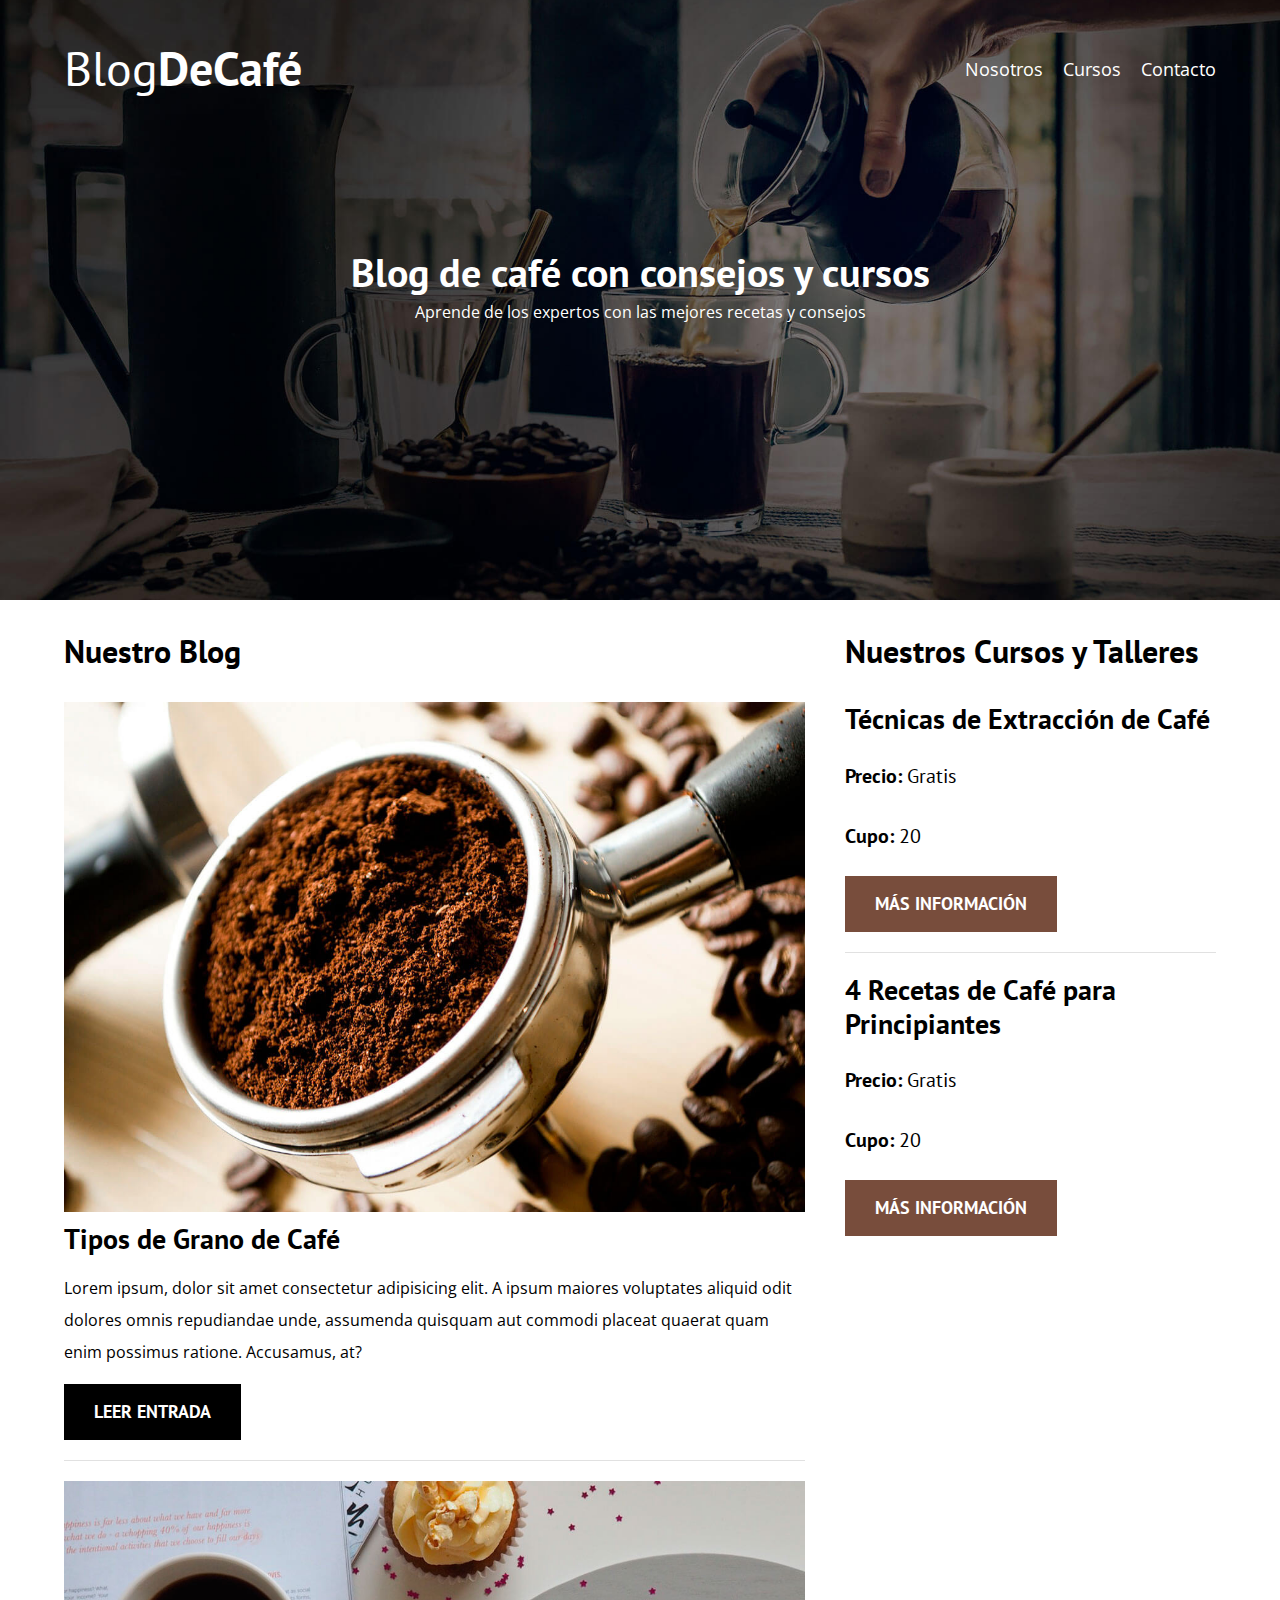
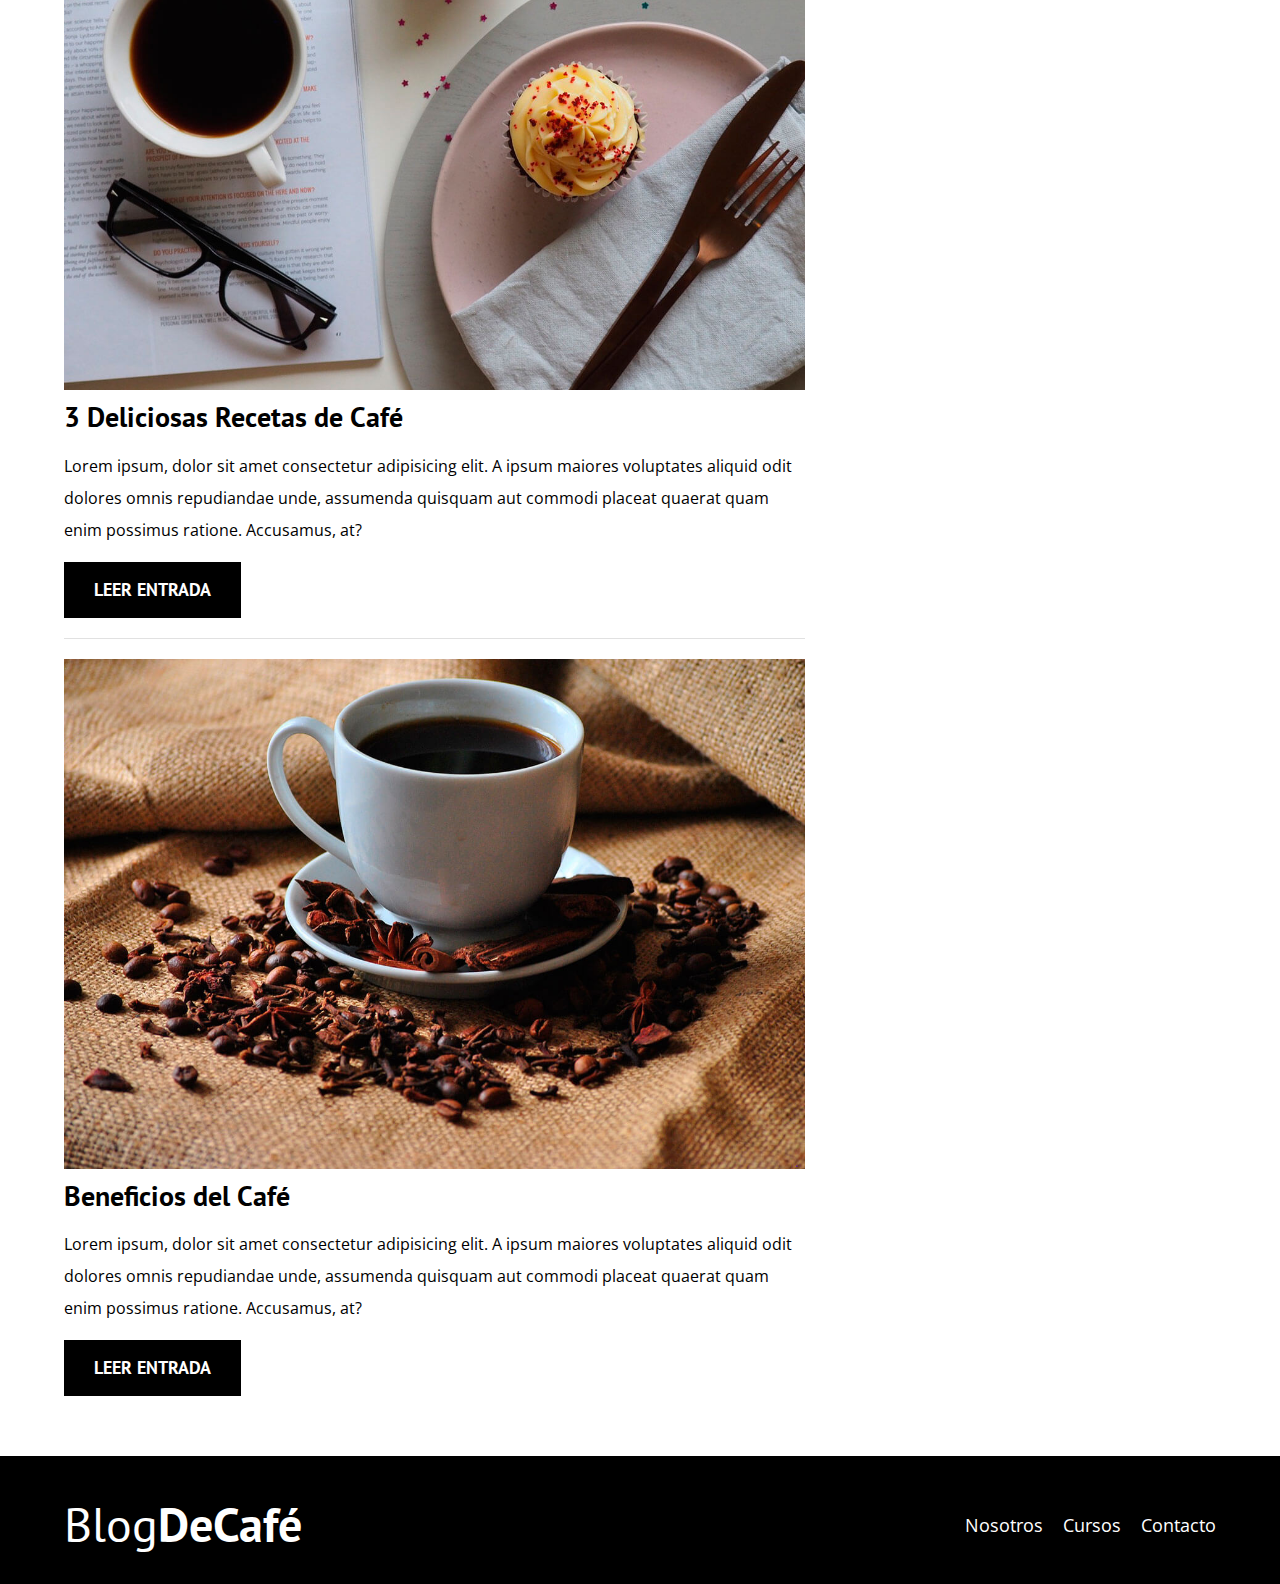
==== index.html @ 4ef3a21a "Video 91" ====
<!DOCTYPE html>
<html lang="en">

<head>
    <meta charset="UTF-8">
    <meta name="viewport" content="width=device-width, initial-scale=1.0">
    <link rel="stylesheet" href="styles/normalize.css">
    <link rel="stylesheet" href="styles/styles.css">
    <link rel="preconnect" href="https://fonts.googleapis.com">
    <link rel="preconnect" href="https://fonts.gstatic.com" crossorigin>
    <link href="https://fonts.googleapis.com/css2?family=Open+Sans:ital,wght@0,300..800;1,300..800&display=swap"
        rel="stylesheet">
    <link rel="preconnect" href="https://fonts.googleapis.com">
    <link rel="preconnect" href="https://fonts.gstatic.com" crossorigin>
    <link
        href="https://fonts.googleapis.com/css2?family=Open+Sans:ital,wght@0,300..800;1,300..800&family=PT+Sans:ital,wght@0,400;0,700;1,400;1,700&display=swap"
        rel="stylesheet">
    <title>Blog de Café</title>
</head>

<body>
    <header class="header">
        <div class="contenedor">
            <div class="barra">
                <a class="logo" href="index.html">
                    <h1 class="logo__nombre no-margin centrar-texto">Blog<span class="logo__bold">DeCafé</span></h1>
                </a>
                <nav class="navegacion" aria-label="Menú principal">
                    <a href="nosotros.html" class="navegacion__enlace">Nosotros</a>
                    <a href="cursos.html" class="navegacion__enlace">Cursos</a>
                    <a href="contacto.html" class="navegacion__enlace">Contacto</a>
                </nav>
            </div>
        </div>

        <div class="header__texto">
            <h2 class="no-margin centrar-texto">Blog de café con consejos y cursos</h2>
            <p class="no-margin centrar-texto">Aprende de los expertos con las mejores recetas y consejos</p>
        </div>
    </header>

    <div class="contenedor contenido-principal">
        <main class="blog">
            <h3>Nuestro Blog</h3>

            <article class="entrada">
                <div class="entrada__imagen">
                    <img src="img/blog1.jpg" alt="blog">
                </div>
                <div class="entrada__contenido">
                    <h4 class="no-margin">Tipos de Grano de Café</h4>
                    <p>Lorem ipsum, dolor sit amet consectetur adipisicing elit. A ipsum maiores voluptates aliquid odit dolores omnis repudiandae unde, assumenda quisquam aut commodi placeat quaerat quam enim possimus ratione. Accusamus, at?</p>
                    <a href="entrada.html" class="boton boton--primario">Leer Entrada</a>
                </div>
            </article>

            <article class="entrada">
                <div class="entrada__imagen">
                    <img src="img/blog2.jpg" alt="blog">
                </div>
                <div class="entrada__contenido">
                    <h4 class="no-margin">3 Deliciosas Recetas de Café</h4>
                    <p>Lorem ipsum, dolor sit amet consectetur adipisicing elit. A ipsum maiores voluptates aliquid odit dolores omnis repudiandae unde, assumenda quisquam aut commodi placeat quaerat quam enim possimus ratione. Accusamus, at?</p>
                    <a href="entrada.html" class="boton boton--primario">Leer Entrada</a>
                </div>
            </article>

            <article class="entrada">
                <div class="entrada__imagen">
                    <img src="img/blog3.jpg" alt="blog">
                </div>
                <div class="entrada__contenido">
                    <h4 class="no-margin">Beneficios del Café</h4>
                    <p>Lorem ipsum, dolor sit amet consectetur adipisicing elit. A ipsum maiores voluptates aliquid odit dolores omnis repudiandae unde, assumenda quisquam aut commodi placeat quaerat quam enim possimus ratione. Accusamus, at?</p>
                    <a href="entrada.html" class="boton boton--primario">Leer Entrada</a>
                </div>
            </article>
        </main>

        <aside class="sidebar">
            <h3>Nuestros Cursos y Talleres</h3>

            <ul class="cursos no-padding">
                <li class="widget-curso">
                    <h4 class="no-margin">Técnicas de Extracción de Café</h4>
                    <p class="widget-curso__label">Precio:
                        <span class="widget-curso__info">Gratis</span>
                    </p>
                    <p class="widget-curso__label">Cupo:
                        <span class="widget-curso__info">20</span>
                    </p>
                    <a href="entrada.html" class="boton boton--secundario">Más información</a>
                </li>

                <li class="widget-curso"></li>
                    <h4 class="no-margin">4 Recetas de Café para Principiantes</h4>
                    <p class="widget-curso__label">Precio:
                        <span class="widget-curso__info">Gratis</span>
                    </p>
                    <p class="widget-curso__label">Cupo:
                        <span class="widget-curso__info">20</span>
                    </p>
                    <a href="entrada.html" class="boton boton--secundario">Más información</a>
                </li>
            </ul>
        </aside>
    </div>

    <footer class="footer">
        <div class="contenedor">
            <div class="barra">
                <a class="logo" href="index.html">
                    <h1 class="logo__nombre no-margin centrar-texto">Blog<span class="logo__bold">DeCafé</span></h1>
                </a>
                <nav class="navegacion" aria-label="Menú principal">
                    <a href="nosotros.html" class="navegacion__enlace">Nosotros</a>
                    <a href="cursos.html" class="navegacion__enlace">Cursos</a>
                    <a href="contacto.html" class="navegacion__enlace">Contacto</a>
                </nav>
            </div>
        </div>
    </footer>
</body>

</html>
---- styles/styles.css ----
:root {
    --fuenteHeading: 'PT Sans', sans-serif;
    --fuenteParrafos: 'Open Sans', sans-serif;

    --primario: #784D3C;
    --gris: #e1e1e1;
    --blanco: #fff;
    --negro: #000;
}

html {
    box-sizing: border-box;
    font-size: 62.5%;
}

*, *::after, *::before {
    box-sizing: inherit;
}

body {
    font-family: var(--fuenteParrafos);
    font-size: 1.6rem;
    line-height: 2;
}

.contenedor {
    width: min(90%, 120rem);
    margin: 0 auto;
}

a {
    text-decoration: none;
}

h1, h2, h3, h4 {
    font-family: var(--fuenteHeading);
    line-height: 1.2;
}

h1 {
    font-size: 4.8rem;
}

h2 {
    font-size: 4rem;
}

h3 {
    font-size: 3.2rem;
}

h4 {
    font-size: 2.8rem;
}

img {
    max-width: 100%;
}

.no-margin {
    margin: 0;
}

.no-padding {
    padding: 0;
}

.centrar-texto {
    text-align: center;
}

/** HEADER **/
.header {
    background-image: url(../img/banner.jpg);
    height: 60rem;
    background-size: cover;
    background-repeat: no-repeat;
    background-position: center center;

    .header__texto {
        color: var(--blanco);
        margin-top: 5rem;
    }

    @media (min-width: 768px) {
        .header__texto {
            margin-top: 15rem;
        }
    }
}

.barra {
    padding-top: 4rem;
}

@media (min-width: 768px) {
    .barra {
        display: flex;
        justify-content: space-between;
        align-items: center;
    }
}

.logo {
    color: var(--blanco);

    .logo__nombre {
        font-weight: normal;
    }

    .logo__bold {
        font-weight: bold;
    }
}

@media (min-width: 768px) {
    .navegacion {
        display: flex;
        gap: 2rem;
    }
}

.navegacion__enlace {
    display: block;
    text-align: center;
    font-size: 1.8rem;
    color: var(--blanco);
}

@media (min-width: 768px) {
    .contenido-principal {
        display: grid;
        grid-template-columns: 2fr 1fr;
        column-gap: 4rem;
    }
}

.entrada {
    border-bottom: 1px solid var(--gris);
    margin-bottom: 2rem;
}

.entrada:last-of-type {
    border: none;
    margin: 0;
}

.boton {
    display: block;
    font-family: var(--fuenteHeading);
    color: var(--blanco);
    text-align: center;
    padding: 1rem 3rem;
    font-size: 1.8rem;
    text-transform: uppercase;
    font-weight: bold;
    margin-bottom: 2rem;
}

@media (min-width: 768px) {
    .boton {
        display: inline-block;
    }
}

.boton--primario {
    background-color: var(--negro);
}

.boton--secundario {
    background-color: var(--primario);
}

.cursos {
    list-style: none;
}

.widget-curso {
    border-bottom: 1px solid var(--gris);
    margin-bottom: 2rem;
}

.widget-curso:last-of-type {
    border: none;
    margin-bottom: 0;
}

.widget-curso__label {
    font-family: var(--fuenteHeading);
    font-weight: bold;
}

.widget-curso__info {
    font-weight: normal;
}

.widget-curso__label,
.widget-curso__info {
    font-size: 2rem;
}

.footer {
    background-color: var(--negro);
    padding-bottom: 3rem;
    margin-top: 4rem;
}

@media (min-width: 768px) {
    .sobre-nosotros {
        display: grid;
        grid-template-columns: repeat(2, 1fr);
        column-gap: 2rem;
    }
}
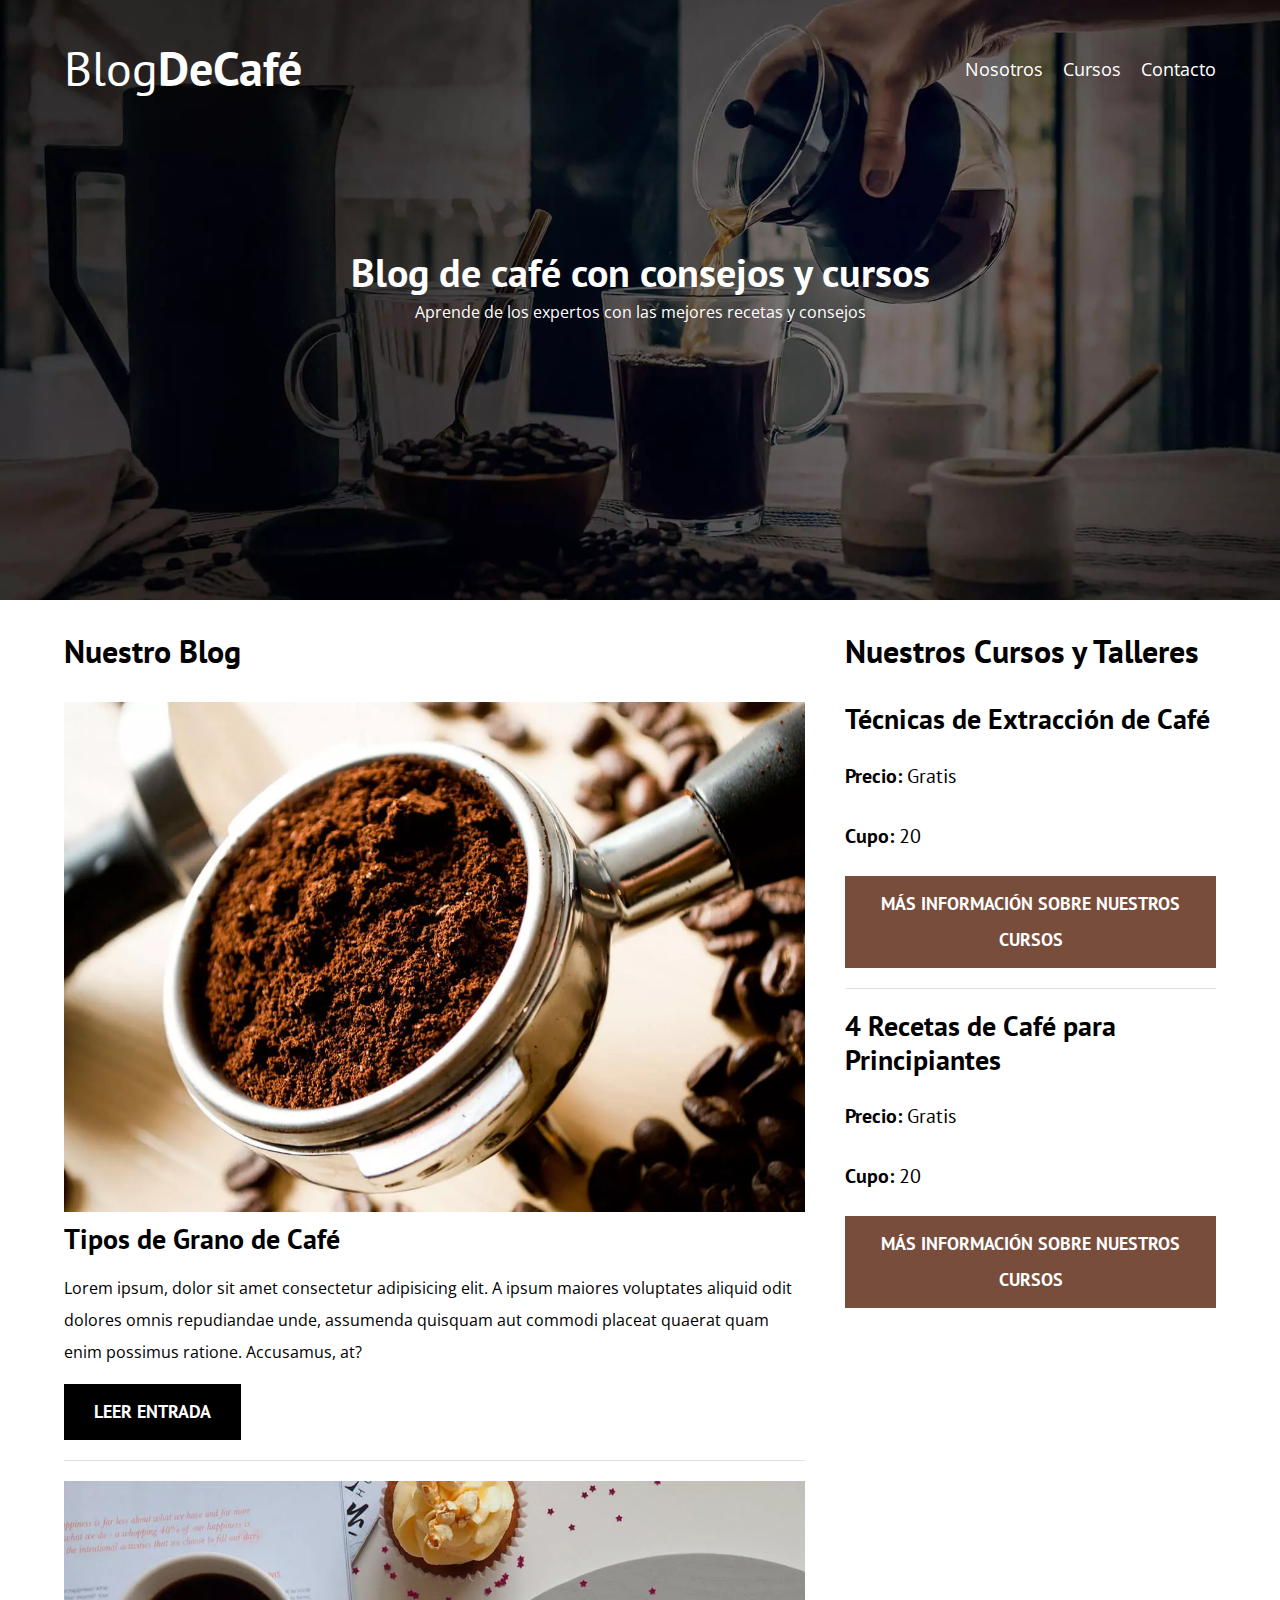
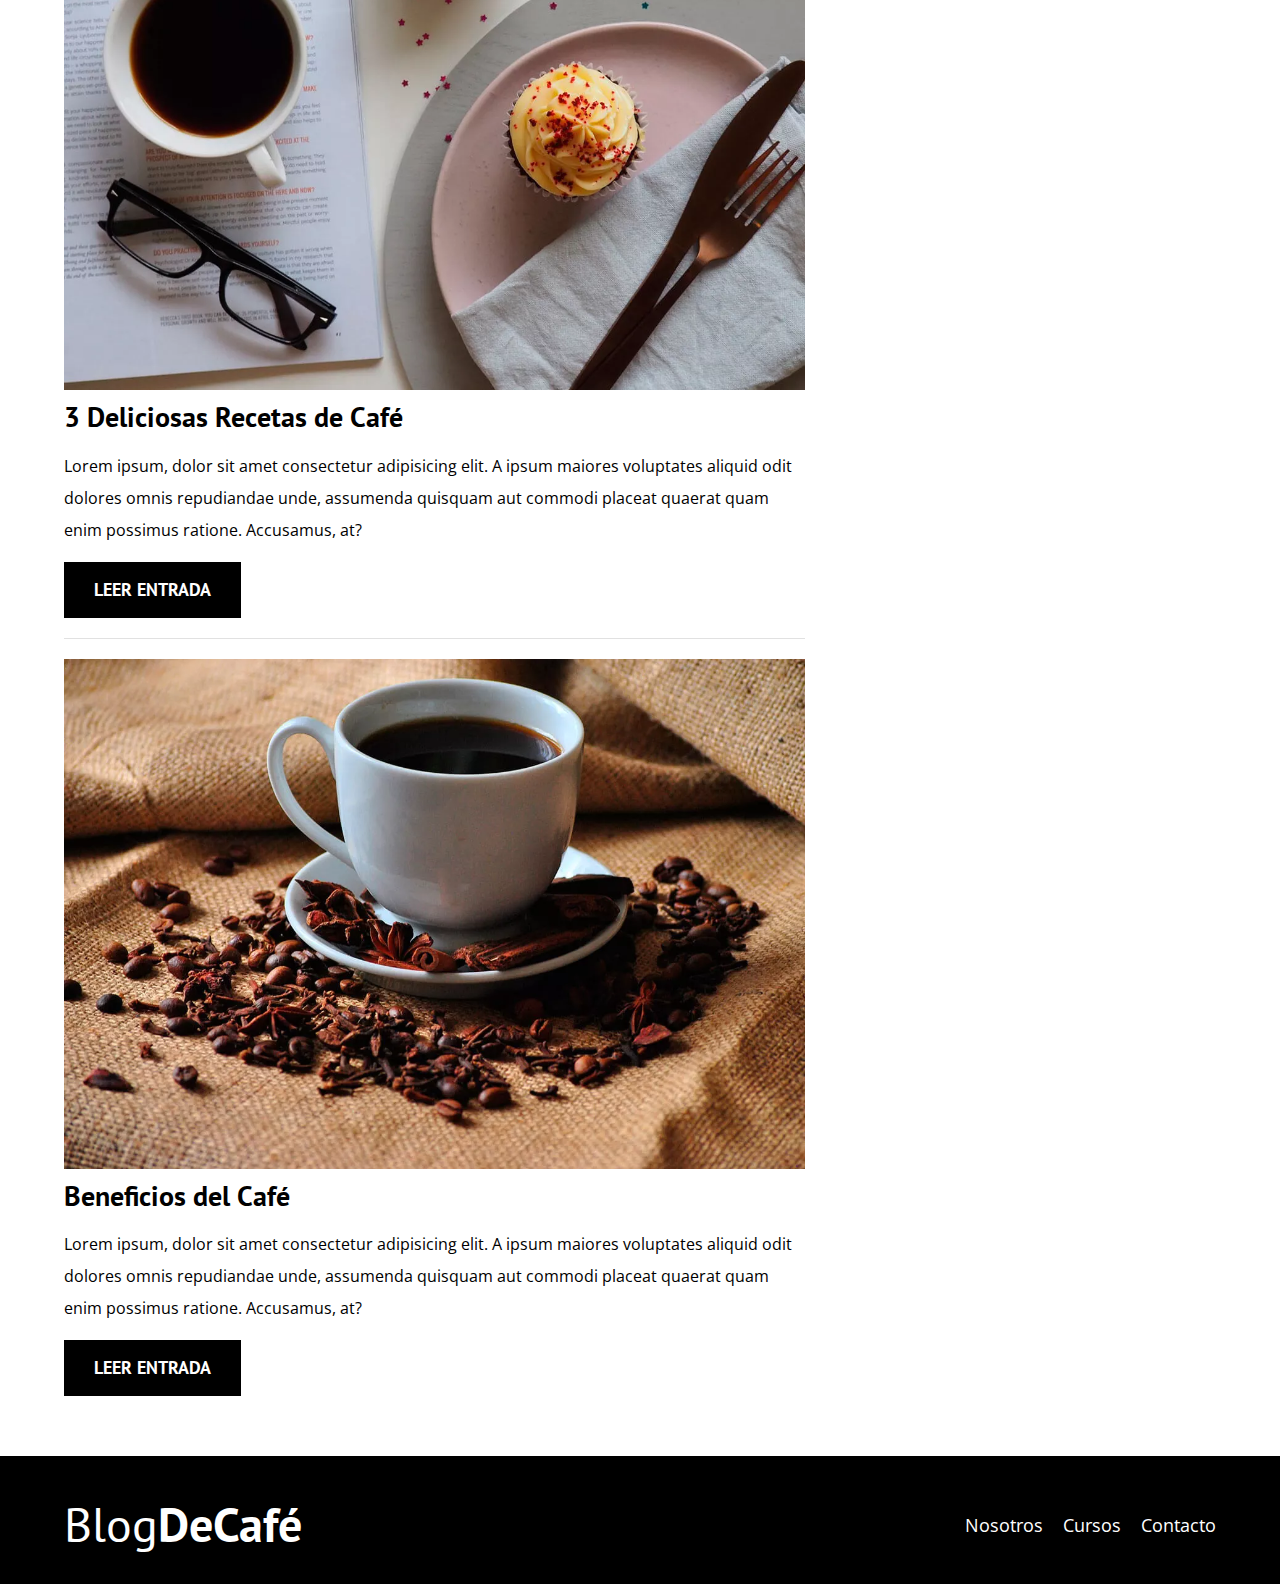
==== commit ac2a7f0d: "Video 101" ====
--- a/index.html
+++ b/index.html
@@ -4,6 +4,9 @@
 <head>
     <meta charset="UTF-8">
     <meta name="viewport" content="width=device-width, initial-scale=1.0">
+    <title>Blog de Café</title>
+    <meta name="description" content="Página web de blog de café">
+
     <link rel="stylesheet" href="styles/normalize.css">
     <link rel="stylesheet" href="styles/styles.css">
     <link rel="preconnect" href="https://fonts.googleapis.com">
@@ -15,7 +18,7 @@
     <link
         href="https://fonts.googleapis.com/css2?family=Open+Sans:ital,wght@0,300..800;1,300..800&family=PT+Sans:ital,wght@0,400;0,700;1,400;1,700&display=swap"
         rel="stylesheet">
-    <title>Blog de Café</title>
+    
 </head>
 
 <body>
@@ -45,7 +48,10 @@
 
             <article class="entrada">
                 <div class="entrada__imagen">
-                    <img src="img/blog1.jpg" alt="blog">
+                    <picture>
+                        <source loading="lazy" srcset="img/blog1.webp" type="image/webp">
+                        <img loading="lazy" src="img/blog1.jpg" alt="blog">
+                    </picture>
                 </div>
                 <div class="entrada__contenido">
                     <h4 class="no-margin">Tipos de Grano de Café</h4>
@@ -56,7 +62,10 @@
 
             <article class="entrada">
                 <div class="entrada__imagen">
-                    <img src="img/blog2.jpg" alt="blog">
+                    <picture>
+                        <source loading="lazy" srcset="img/blog2.webp" type="image/webp">
+                        <img loading="lazy" src="img/blog2.jpg" alt="blog">
+                    </picture>
                 </div>
                 <div class="entrada__contenido">
                     <h4 class="no-margin">3 Deliciosas Recetas de Café</h4>
@@ -67,7 +76,10 @@
 
             <article class="entrada">
                 <div class="entrada__imagen">
-                    <img src="img/blog3.jpg" alt="blog">
+                    <picture>
+                        <source loading="lazy" srcset="img/blog3.webp" type="image/webp">
+                        <img loading="lazy" src="img/blog3.jpg" alt="blog">
+                    </picture>
                 </div>
                 <div class="entrada__contenido">
                     <h4 class="no-margin">Beneficios del Café</h4>
@@ -89,7 +101,7 @@
                     <p class="widget-curso__label">Cupo:
                         <span class="widget-curso__info">20</span>
                     </p>
-                    <a href="entrada.html" class="boton boton--secundario">Más información</a>
+                    <a href="entrada.html" class="boton boton--secundario">Más información sobre nuestros cursos</a>
                 </li>
 
                 <li class="widget-curso"></li>
@@ -100,7 +112,7 @@
                     <p class="widget-curso__label">Cupo:
                         <span class="widget-curso__info">20</span>
                     </p>
-                    <a href="entrada.html" class="boton boton--secundario">Más información</a>
+                    <a href="entrada.html" class="boton boton--secundario">Más información sobre nuestros cursos</a>
                 </li>
             </ul>
         </aside>
@@ -120,6 +132,7 @@
             </div>
         </div>
     </footer>
+
+    <script src="src/modernizr.js"></script>
 </body>
-
 </html>--- a/styles/styles.css
+++ b/styles/styles.css
@@ -70,8 +70,15 @@
 }
 
 /** HEADER **/
+.webp .header{
+    background-image: url(../img/banner.webp);
+}
+
+.no-webp .header {
+    background-image: url(../img/banner.jpg);
+}
+
 .header {
-    background-image: url(../img/banner.jpg);
     height: 60rem;
     background-size: cover;
     background-repeat: no-repeat;
@@ -155,6 +162,7 @@
     text-transform: uppercase;
     font-weight: bold;
     margin-bottom: 2rem;
+    border: none;
 }
 
 @media (min-width: 768px) {
@@ -163,6 +171,10 @@
     }
 }
 
+.boton:hover {
+    cursor: pointer;
+}
+
 .boton--primario {
     background-color: var(--negro);
 }
@@ -185,17 +197,21 @@
     margin-bottom: 0;
 }
 
-.widget-curso__label {
+.widget-curso__label,
+.curso__label {
     font-family: var(--fuenteHeading);
     font-weight: bold;
 }
 
-.widget-curso__info {
+.widget-curso__info,
+.curso__info {
     font-weight: normal;
 }
 
 .widget-curso__label,
-.widget-curso__info {
+.widget-curso__info,
+.curso__label,
+.curso__info {
     font-size: 2rem;
 }
 
@@ -211,4 +227,56 @@
         grid-template-columns: repeat(2, 1fr);
         column-gap: 2rem;
     }
-}+}
+
+.curso {
+    padding: 3rem 0;
+    border-bottom: 1px solid var(--gris);
+}
+
+.curso:last-of-type{
+    border: none;
+}
+
+@media (min-width: 768px) {
+    .curso {
+        display: grid;
+        grid-template-columns: 1fr 2fr;
+        column-gap: 2rem;
+    }
+}
+
+.contacto-bg {
+    background-image: url(../img/contacto.jpg);
+    height: 40rem;
+    background-size: cover;
+    background-repeat: no-repeat;
+}
+
+.formulario {
+    background-color: var(--blanco);
+    margin: -5rem auto 0 auto;
+    width: 95%;
+    padding: 5rem;
+}
+
+.campo {
+    display: flex;
+    margin-bottom: 2rem;
+    gap: 2rem;
+}
+
+.campo__label {
+    flex: 0 0 9rem;
+    text-align: right;
+}
+
+.campo__field {
+    flex: 1;
+    border: 1px solid var(--gris);
+}
+
+.campo__field--textarea {
+    height: 20rem;
+}
+
